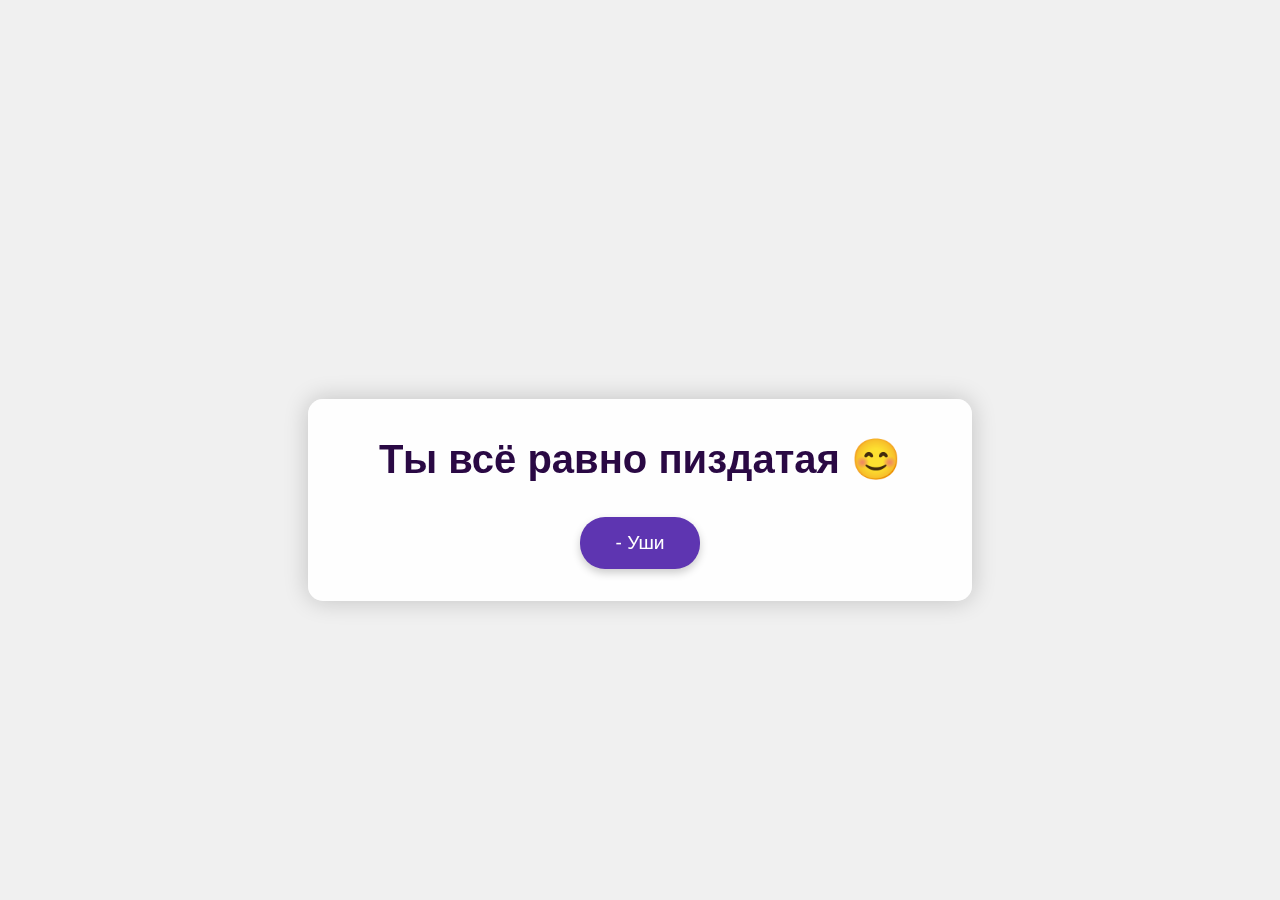
==== second.html @ ac79d5e8 "Add files via upload" ====
<!DOCTYPE html>
<html lang="ru">
<head>
    <meta charset="UTF-8">
    <meta name="viewport" content="width=device-width, initial-scale=1.0">
    <title>Молодец!</title>
    <link rel="stylesheet" href="style.css">
</head>
<body>
    <!-- Видео изначально остановлено -->
    <video id="video-bg" muted loop>
        <source src="your-video.mp4" type="video/mp4">
    </video>
    
    <div class="container center">
        <h1 class="congrats">Ты всё равно пиздатая 😊</h1>
        <audio id="bg-music" loop>
            <source src="your-music.mp3" type="audio/mpeg">
        </audio>
        <button id="play-btn" class="music-btn">- Уши</button>
    </div>

    <script>
        document.addEventListener('DOMContentLoaded', () => {
            const audio = document.getElementById('bg-music');
            const video = document.getElementById('video-bg');
            const playBtn = document.getElementById('play-btn');
            
            // Обработчик кнопки
            playBtn.addEventListener('click', () => {
                // Запускаем видео
                video.play();
                
                // Пытаемся запустить аудио
                audio.play().then(() => {
                    playBtn.textContent = '🔊 Видео и звук включены';
                    playBtn.style.display = 'none';
                }).catch(e => {
                    playBtn.textContent = '❌ Разрешите звук в браузере';
                    console.error("Ошибка воспроизведения:", e);
                });
            });
            
            // Показываем кнопку, если видео не может автостартовать
            video.play().catch(e => {
                playBtn.style.display = 'block';
            });
        });
    </script>
</body>
</html>
---- style.css ----
body {
    margin: 0;
    padding: 0;
    height: 100vh;
    font-family: 'Arial', sans-serif;
    overflow: hidden;
    background-color: #f0f0f0;
}

/* Контейнеры */
.container {
    background-color: rgba(255, 255, 255, 0.9);
    padding: 2rem;
    border-radius: 15px;
    box-shadow: 0 0 25px rgba(0,0,0,0.2);
    text-align: center;
    max-width: 600px;
    margin: 50px auto;
    transition: all 0.3s ease;
}

.center {
    position: absolute;
    top: 50%;
    left: 50%;
    transform: translate(-50%, -50%);
    width: 80%;
}

/* Видео-фон */
#video-bg {
    position: fixed;
    right: 0;
    bottom: 0;
    min-width: 100%;
    min-height: 100%;
    z-index: -1;
    object-fit: cover;
    transition: opacity 1.5s ease;
}

/* Текст */
h1 {
    color: #2A0944;
    font-size: 2.5em;
    margin: 0 0 1em 0;
}

.congrats {
    font-size: 2.5em;
    color: #2A0944;
    text-align: center;
    line-height: 1.4;
    animation: float 3s ease-in-out infinite;
    margin: 0;
}

@keyframes float {
    0% { transform: translateY(0px); }
    50% { transform: translateY(-15px); }
    100% { transform: translateY(0px); }
}

/* Кнопки */
.buttons {
    display: flex;
    gap: 20px;
    justify-content: center;
    flex-wrap: wrap;
}

button {
    padding: 15px 30px;
    font-size: 1.2em;
    border: none;
    border-radius: 25px;
    cursor: pointer;
    transition: all 0.3s ease;
    background-color: #2A0944;
    color: white;
    min-width: 120px;
}

button:hover {
    transform: scale(1.05);
    box-shadow: 0 5px 15px rgba(0,0,0,0.3);
}

.music-btn {
    background-color: #5e35b1;
    color: white;
    border: none;
    padding: 15px 30px;
    border-radius: 25px;
    margin-top: 30px;
    cursor: pointer;
    transition: all 0.5s ease;
    font-size: 1.2em;
    box-shadow: 0 4px 8px rgba(0,0,0,0.2);
}

.music-btn:hover {
    background-color: #4527a0;
    transform: scale(1.05);
    box-shadow: 0 6px 12px rgba(0,0,0,0.3);
}

/* Аудио элемент (скрыт) */
audio {
    display: none;
}
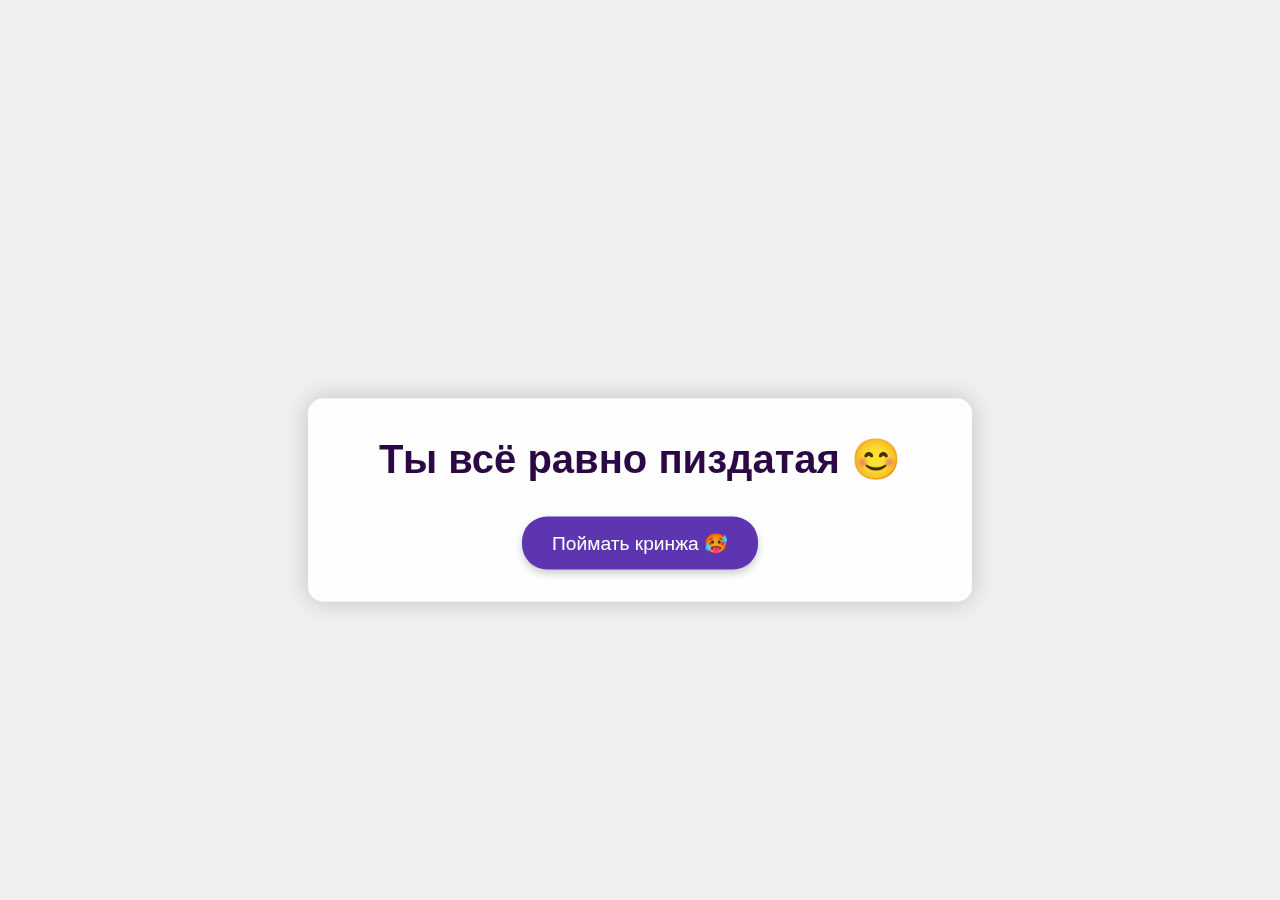
==== commit 8ef34141: "second.html" ====
--- a/second.html
+++ b/second.html
@@ -3,7 +3,7 @@
 <head>
     <meta charset="UTF-8">
     <meta name="viewport" content="width=device-width, initial-scale=1.0">
-    <title>Молодец!</title>
+    <title>Ты пиздатая )</title>
     <link rel="stylesheet" href="style.css">
 </head>
 <body>
@@ -17,7 +17,7 @@
         <audio id="bg-music" loop>
             <source src="your-music.mp3" type="audio/mpeg">
         </audio>
-        <button id="play-btn" class="music-btn">- Уши</button>
+        <button id="play-btn" class="music-btn">Поймать кринжа 🥵</button>
     </div>
 
     <script>
@@ -48,4 +48,4 @@
         });
     </script>
 </body>
-</html>+</html>
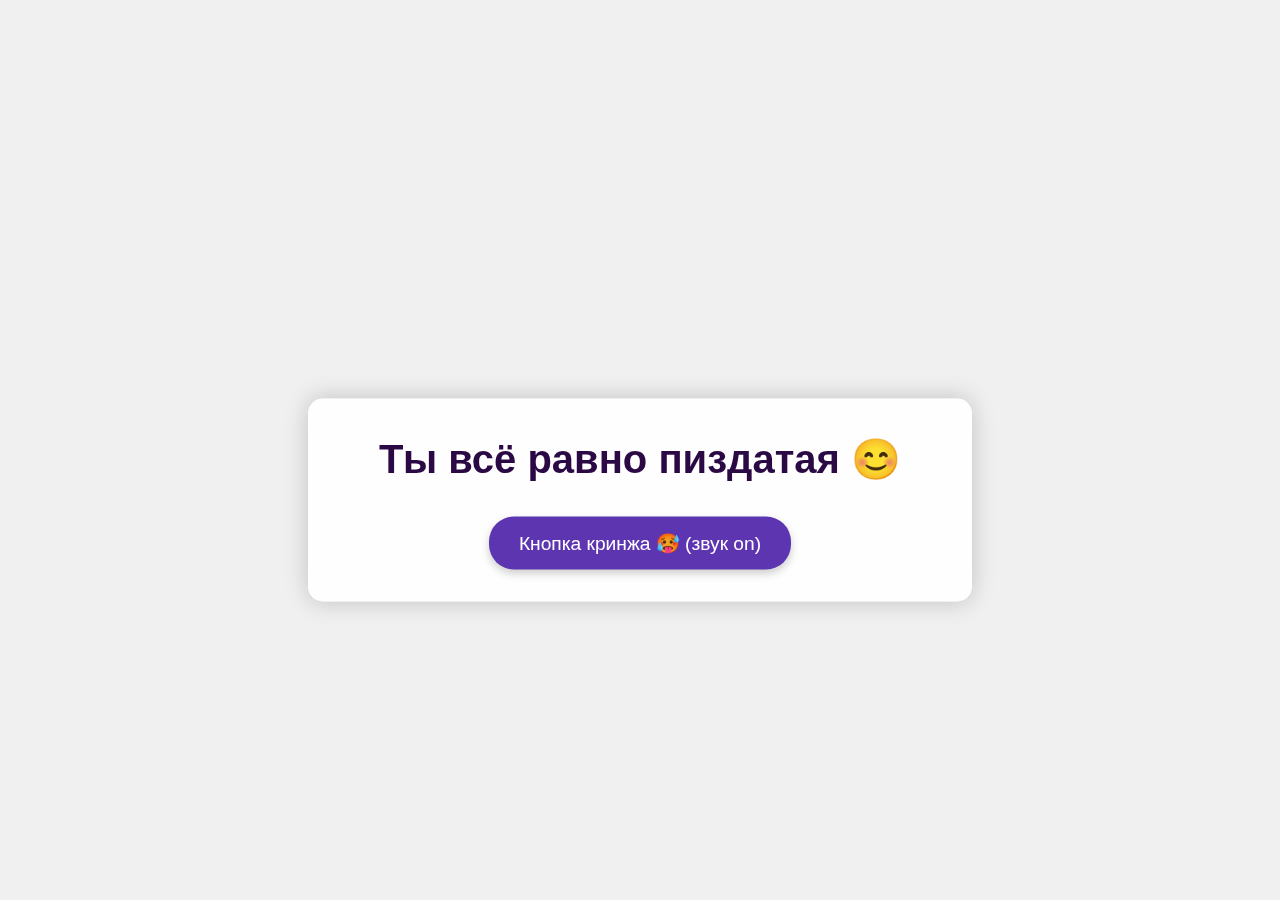
==== commit 35a76f41: "second.html" ====
--- a/second.html
+++ b/second.html
@@ -17,7 +17,7 @@
         <audio id="bg-music" loop>
             <source src="your-music.mp3" type="audio/mpeg">
         </audio>
-        <button id="play-btn" class="music-btn">Поймать кринжа 🥵</button>
+        <button id="play-btn" class="music-btn">Кнопка кринжа 🥵 (звук on)</button>
     </div>
 
     <script>
